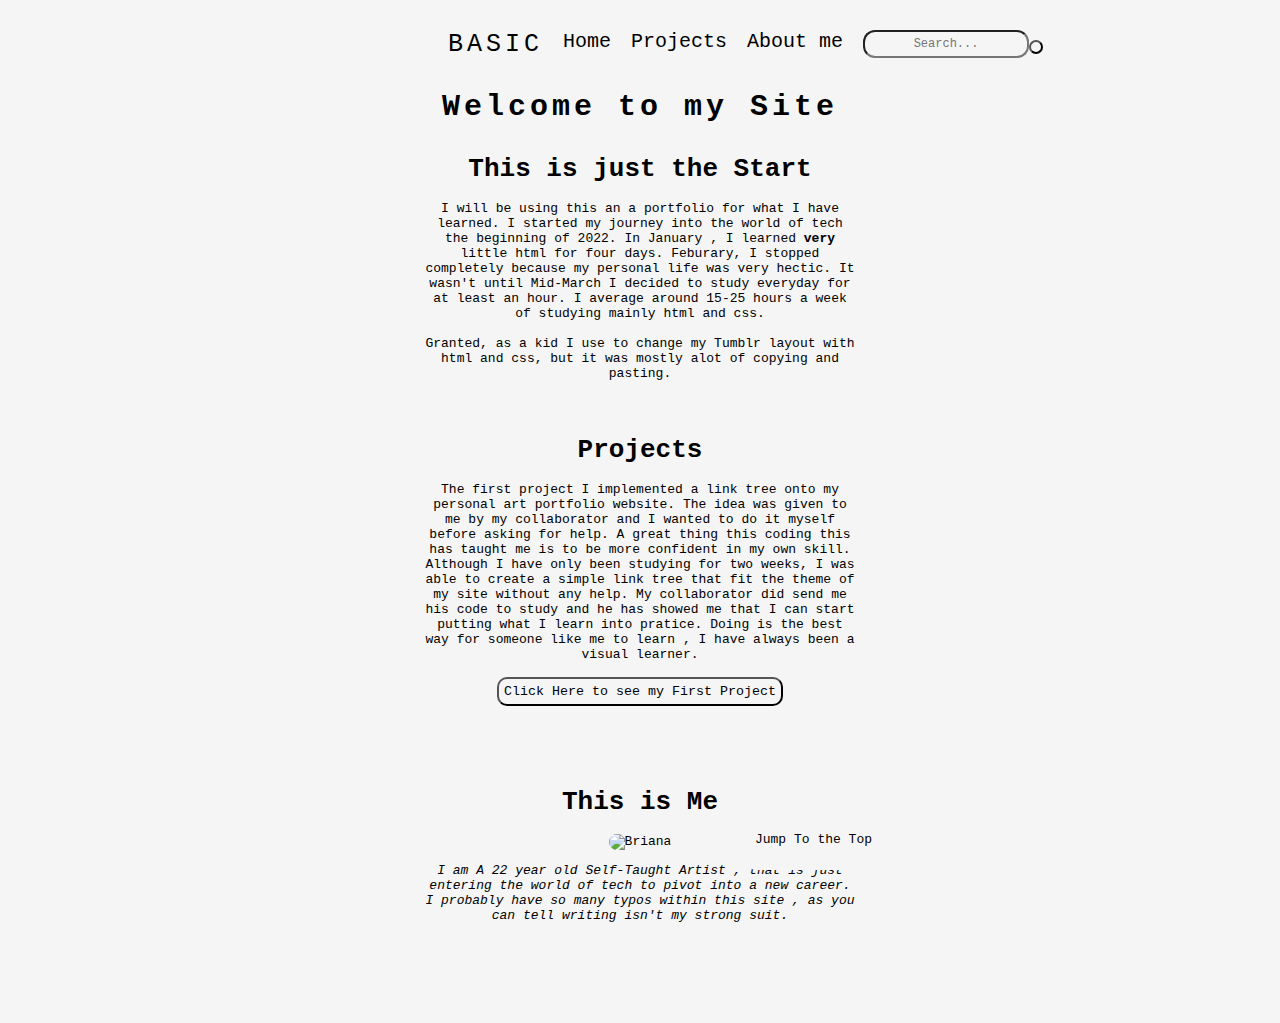
==== Basic-Portfolio/index.html @ 80fcb405 "Add files via upload" ====
<!DOCTYPE html>
<html lang="en"> 
  <head>
    <title> Very Basic Portfolio </title> 
    <link href="resources\index.css" type="text/css" rel="stylesheet">
</head>
  <body> 
      <!--this is my fixed navigation bar-->
      <nav>
        
          <ul class="navbar">
            <li><strong class="logo">BASIC</strong></li>
            <li><a href="#intro">Home</a></li>
              <li><a href="#projects">Projects</a></li>
              <li><a href="#about_me">About me</a></li>
          <li><input class="search" type="text" placeholder="Search..."><button type="submit"></button></li>
            </ul>
            <!--search bar is just decoration right now-->
      </nav>
      <section id="intro">
        <div class="title">
          <h3 >Welcome to my Site</h3>
        </div>
    <h1> This is just the Start </h1> 
    <article>
    <p>I will be using this an a portfolio for what I have learned. I started my journey into the world of tech
        the beginning of 2022. In January , I learned <strong>very</strong> little html for four days. Feburary, I 
        stopped completely because my personal life was very hectic. It wasn't until Mid-March I decided to study 
        everyday for at least an hour. I average around 15-25 hours a week of studying mainly html and css. <br><br> Granted,
        as a kid I use to change my Tumblr layout with html and css, but it was mostly alot of copying and pasting.
    </p>
  </article>
  </section>
  <!--This is going to be my project folder with examples-->
  <section id="projects">
<h1>Projects</h1>
<article>
    <p>The first project I implemented a link tree onto my personal art portfolio website.
    The idea was given to me by my collaborator and I wanted to do it myself before asking for help. 
    A great thing this coding this has taught me is to be more confident in my own skill. Although
    I have only been studying for two weeks, I was able to create a simple link tree that fit the theme
    of my site without any help. My collaborator did send me his code to study and he has showed me that 
    I can start putting what I learn into pratice. Doing is the best way for someone like me to learn , I 
    have always been a visual learner.
<br><br>
    <button><a href="http://www.verybacic.com/linktree" target="_blank" id="buttonlink">Click Here to see my First Project</a></button>
    </p>
</article>
  </section>
  <section id="about_me">
<h1> This is Me </h1>
<figure>
<img src="https://i.ibb.co/vcJ7Swk/IMG-1310.jpg" alt="Briana" width="200" height="auto" class="pfp">
</figure>
<p><em>I am A 22 year old Self-Taught Artist , that is just entering the world of tech
  to pivot into a new career. I probably have so many typos within this site , as you can 
  tell writing isn't my strong suit.
</em> </p>
  </section>
  <!--This is the footer added a link that jumps to the start of the page , it does not work porperly once 
  I used position:sticky-->
  <footer>
    <p><a href="#intro">Jump To the Top</a></p>
</footer>

</body>
</html>
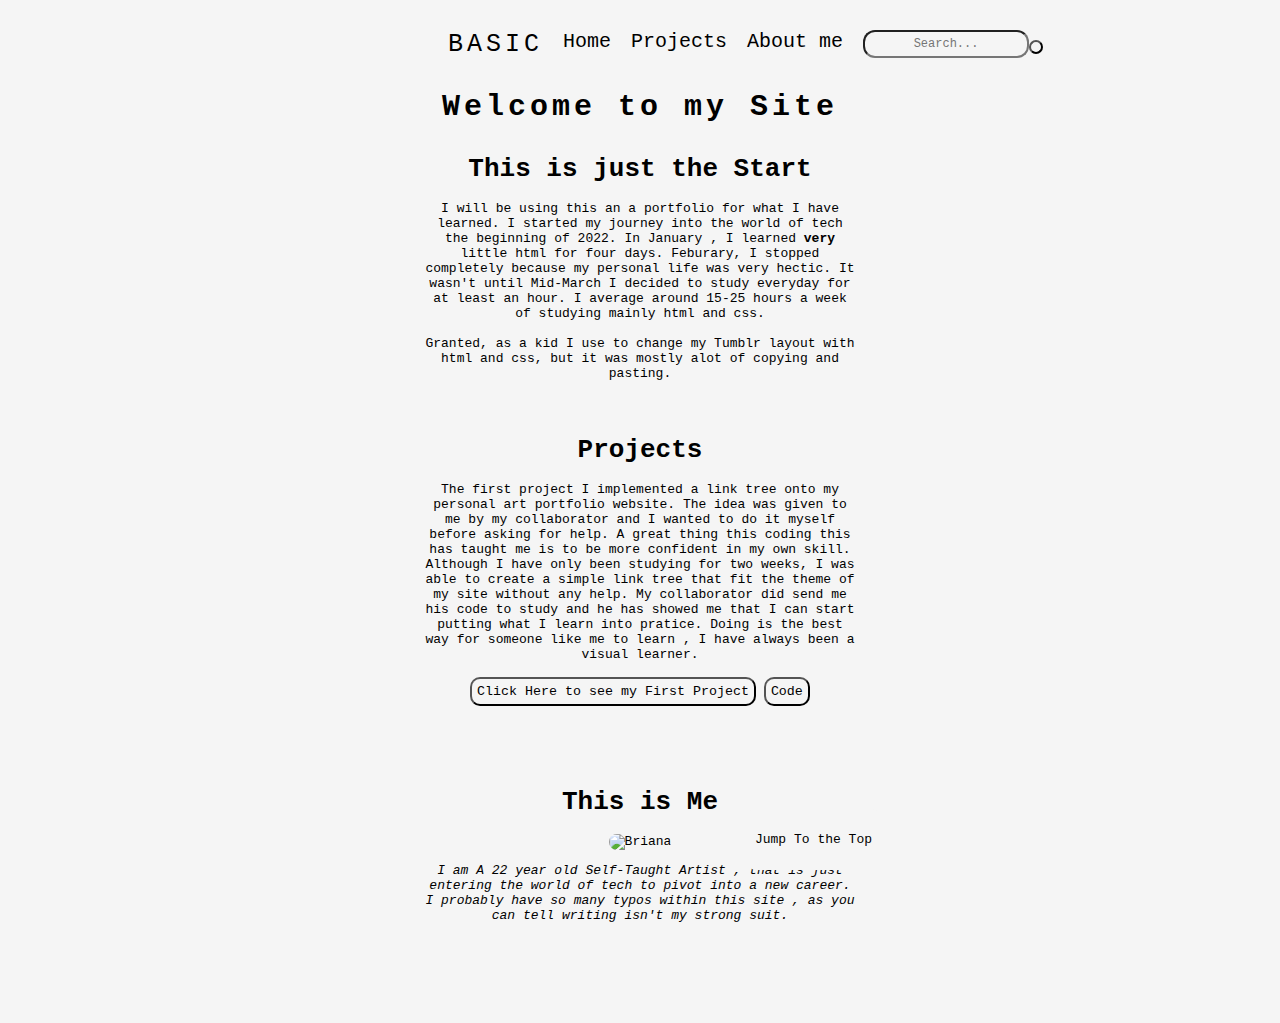
==== commit ac7918cb: "Update index.html" ====
--- a/Basic-Portfolio/index.html
+++ b/Basic-Portfolio/index.html
@@ -43,7 +43,8 @@
     I can start putting what I learn into pratice. Doing is the best way for someone like me to learn , I 
     have always been a visual learner.
 <br><br>
-    <button><a href="http://www.verybacic.com/linktree" target="_blank" id="buttonlink">Click Here to see my First Project</a></button>
+    <button id="buttonlink"><a href="http://www.verybacic.com/linktree" target="_blank" >Click Here to see my First Project</a></button>
+    <button id="git_hub"><a href="https://github.com/Bcartist/SiteCode" target="_blank"> Code </a></button>
     </p>
 </article>
   </section>
@@ -58,7 +59,7 @@
 </em> </p>
   </section>
   <!--This is the footer added a link that jumps to the start of the page , it does not work porperly once 
-  I used position:sticky-->
+  I used position:sticky for Sections-->
   <footer>
     <p><a href="#intro">Jump To the Top</a></p>
 </footer>
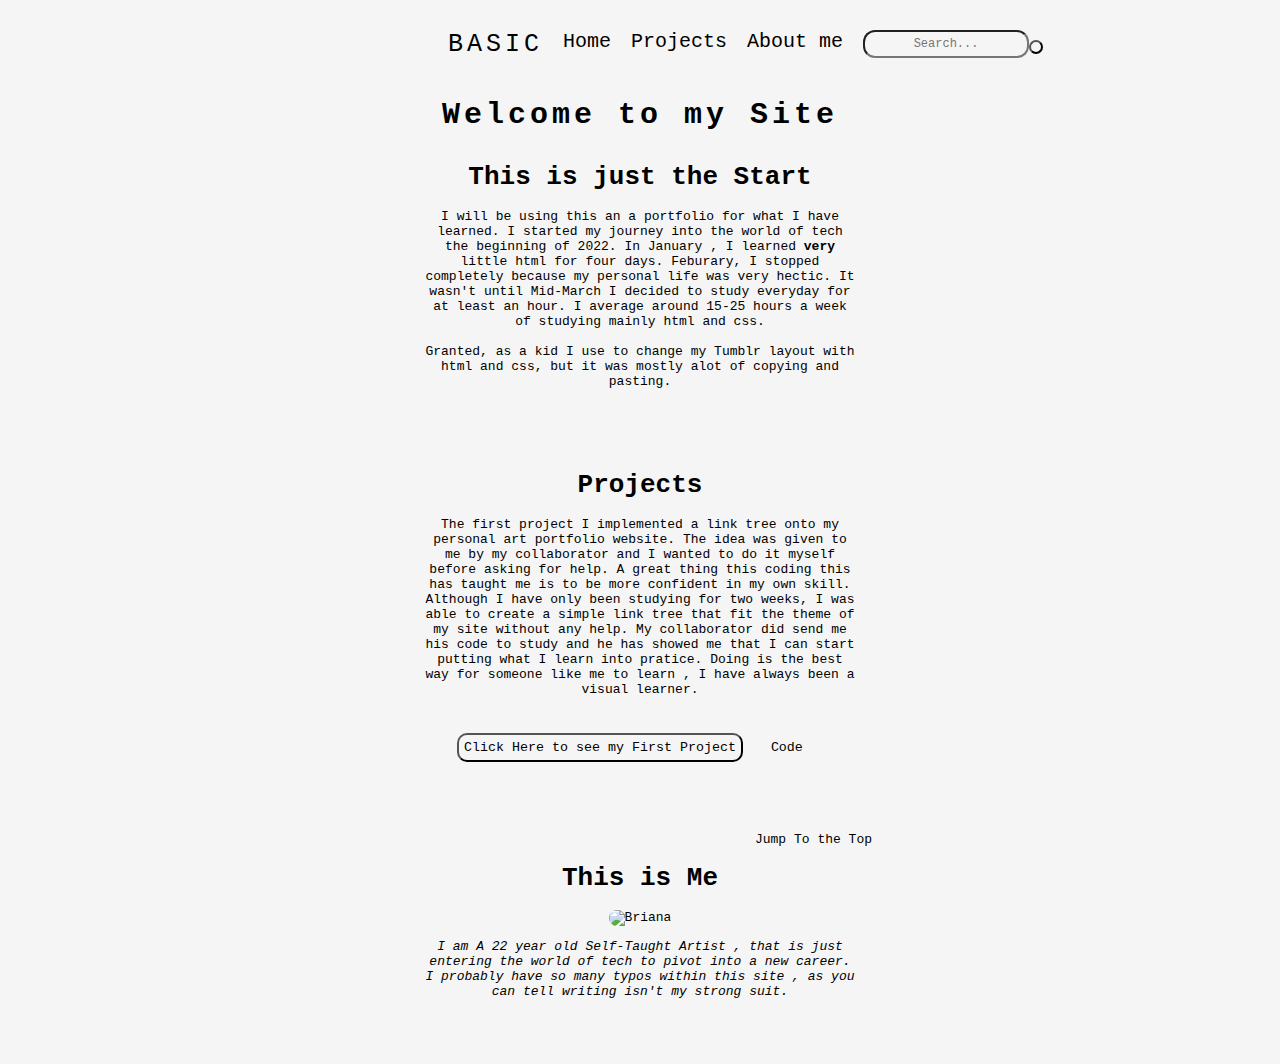
==== commit 8518cf30: "Update index.html" ====
--- a/Basic-Portfolio/index.html
+++ b/Basic-Portfolio/index.html
@@ -7,7 +7,6 @@
   <body> 
       <!--this is my fixed navigation bar-->
       <nav>
-        
           <ul class="navbar">
             <li><strong class="logo">BASIC</strong></li>
             <li><a href="#intro">Home</a></li>
@@ -17,6 +16,7 @@
             </ul>
             <!--search bar is just decoration right now-->
       </nav>
+    
       <section id="intro">
         <div class="title">
           <h3 >Welcome to my Site</h3>
@@ -32,37 +32,42 @@
   </article>
   </section>
   <!--This is going to be my project folder with examples-->
-  <section id="projects">
-<h1>Projects</h1>
-<article>
+
+    <section id="projects">
+      <h1>Projects</h1>
+      <article>
     <p>The first project I implemented a link tree onto my personal art portfolio website.
-    The idea was given to me by my collaborator and I wanted to do it myself before asking for help. 
-    A great thing this coding this has taught me is to be more confident in my own skill. Although
-    I have only been studying for two weeks, I was able to create a simple link tree that fit the theme
-    of my site without any help. My collaborator did send me his code to study and he has showed me that 
-    I can start putting what I learn into pratice. Doing is the best way for someone like me to learn , I 
-    have always been a visual learner.
-<br><br>
-    <button id="buttonlink"><a href="http://www.verybacic.com/linktree" target="_blank" >Click Here to see my First Project</a></button>
-    <button id="git_hub"><a href="https://github.com/Bcartist/SiteCode" target="_blank"> Code </a></button>
+       The idea was given to me by my collaborator and I wanted to do it myself before asking for help. 
+       A great thing this coding this has taught me is to be more confident in my own skill. Although
+       I have only been studying for two weeks, I was able to create a simple link tree that fit the theme
+       of my site without any help. My collaborator did send me his code to study and he has showed me that 
+       I can start putting what I learn into pratice. Doing is the best way for someone like me to learn , I 
+       have always been a visual learner.
+      <br><br>
+      <button id="buttonlink"><a href="http://www.verybacic.com/linktree" target="_blank" >Click Here to see my First Project</a></button>
+      <button id="git_hub"><a href="https://github.com/Bcartist/SiteCode" target="_blank"> Code </a></button>
     </p>
 </article>
   </section>
+  
   <section id="about_me">
-<h1> This is Me </h1>
-<figure>
-<img src="https://i.ibb.co/vcJ7Swk/IMG-1310.jpg" alt="Briana" width="200" height="auto" class="pfp">
-</figure>
-<p><em>I am A 22 year old Self-Taught Artist , that is just entering the world of tech
-  to pivot into a new career. I probably have so many typos within this site , as you can 
-  tell writing isn't my strong suit.
-</em> </p>
-  </section>
-  <!--This is the footer added a link that jumps to the start of the page , it does not work porperly once 
-  I used position:sticky for Sections-->
+    <h1> This is Me </h1>
+    <figure>
+    <img src="https://i.ibb.co/vcJ7Swk/IMG-1310.jpg" alt="Briana" width="200" height="auto" class="pfp">
+    </figure>
+    <p>
+      <em>I am A 22 year old Self-Taught Artist , that is just entering the world of tech
+      to pivot into a new career. I probably have so many typos within this site , as you can 
+       tell writing isn't my strong suit.</em> 
+      </p>
+   </section>
+   
+    <!--This is the footer added a link that jumps to the start of the page , it does not work porperly once 
+    I used position:sticky for Sections-->
+  
   <footer>
     <p><a href="#intro">Jump To the Top</a></p>
-</footer>
+  </footer>
 
 </body>
 </html>
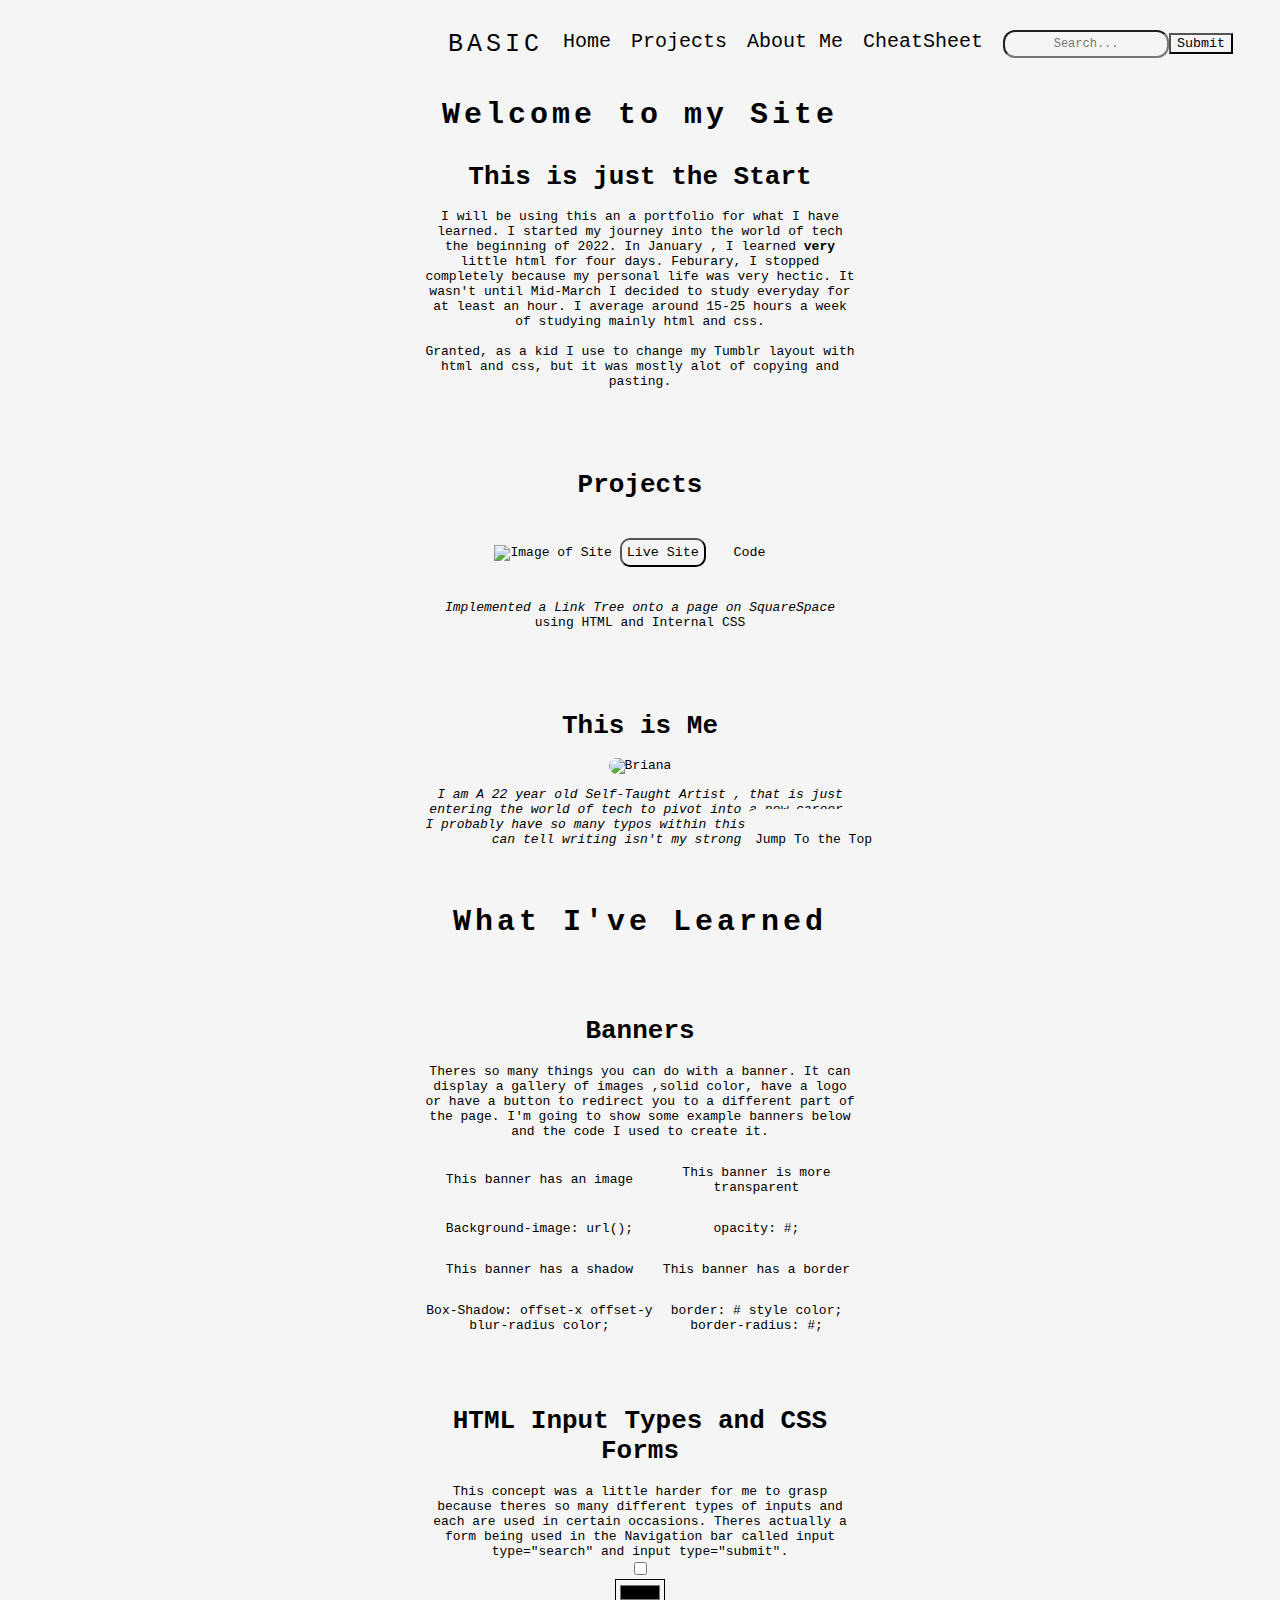
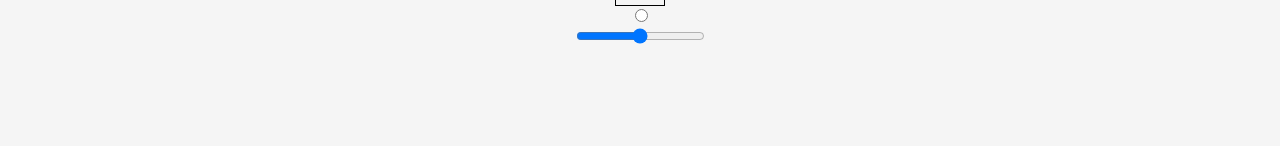
==== commit 6dd9818b: "Update index.html" ====
--- a/Basic-Portfolio/index.html
+++ b/Basic-Portfolio/index.html
@@ -3,24 +3,32 @@
   <head>
     <title> Very Basic Portfolio </title> 
     <link href="resources\index.css" type="text/css" rel="stylesheet">
-</head>
+    <link rel="preconnect" href="https://fonts.googleapis.com">
+<link rel="preconnect" href="https://fonts.gstatic.com" crossorigin>
+<link href="https://fonts.googleapis.com/css2?family=Cutive+Mono&family=Major+Mono+Display&family=Monofett&display=swap" rel="stylesheet">
+  </head>
+
+
   <body> 
       <!--this is my fixed navigation bar-->
       <nav>
           <ul class="navbar">
+            <!--this is the logo-->
             <li><strong class="logo">BASIC</strong></li>
             <li><a href="#intro">Home</a></li>
               <li><a href="#projects">Projects</a></li>
-              <li><a href="#about_me">About me</a></li>
-          <li><input class="search" type="text" placeholder="Search..."><button type="submit"></button></li>
+              <li><a href="#about_me">About Me</a></li>
+              <li><a href="#Cheat_Sheet">CheatSheet</a></li>
+          <li><input class="search" type="text" placeholder="Search..."><input class="submit" type="submit"></li>
             </ul>
             <!--search bar is just decoration right now-->
       </nav>
-    
-      <section id="intro">
+      <section  id="intro">
         <div class="title">
-          <h3 >Welcome to my Site</h3>
+          <h3>Welcome to my Site</h3>
         </div>
+
+        
     <h1> This is just the Start </h1> 
     <article>
     <p>I will be using this an a portfolio for what I have learned. I started my journey into the world of tech
@@ -31,43 +39,93 @@
     </p>
   </article>
   </section>
+
   <!--This is going to be my project folder with examples-->
-
-    <section id="projects">
-      <h1>Projects</h1>
-      <article>
-    <p>The first project I implemented a link tree onto my personal art portfolio website.
-       The idea was given to me by my collaborator and I wanted to do it myself before asking for help. 
-       A great thing this coding this has taught me is to be more confident in my own skill. Although
-       I have only been studying for two weeks, I was able to create a simple link tree that fit the theme
-       of my site without any help. My collaborator did send me his code to study and he has showed me that 
-       I can start putting what I learn into pratice. Doing is the best way for someone like me to learn , I 
-       have always been a visual learner.
-      <br><br>
-      <button id="buttonlink"><a href="http://www.verybacic.com/linktree" target="_blank" >Click Here to see my First Project</a></button>
-      <button id="git_hub"><a href="https://github.com/Bcartist/SiteCode" target="_blank"> Code </a></button>
-    </p>
-</article>
+  <section id="projects">
+    <h1>Projects</h1>
+    <article>
+      <div class="boxone">
+        <img src="https://i.ibb.co/9rZSSJV/linktree-SC.png" alt="Image of Site" height="150"  class="projectone"> 
+        <button id="buttonlink"><a href="http://www.verybacic.com/linktree" target="_blank" >Live Site </a></button>
+        <button id="git_hub"><a href="https://github.com/Bcartist/SiteCode" target="_blank"> Code </a></button>
+        <p><em>Implemented a Link Tree onto a page on SquareSpace </em>
+        <br>using HTML and Internal CSS </p>
+      </div>
+    </article>
   </section>
   
+
   <section id="about_me">
     <h1> This is Me </h1>
     <figure>
-    <img src="https://i.ibb.co/vcJ7Swk/IMG-1310.jpg" alt="Briana" width="200" height="auto" class="pfp">
+      <img src="https://i.ibb.co/vcJ7Swk/IMG-1310.jpg" alt="Briana" width="300" height="auto" class="pfp">
     </figure>
-    <p>
-      <em>I am A 22 year old Self-Taught Artist , that is just entering the world of tech
-      to pivot into a new career. I probably have so many typos within this site , as you can 
-       tell writing isn't my strong suit.</em> 
+      <article class="overlay"> 
+        <p class="text"><em>I am A 22 year old Self-Taught Artist , that is just entering the world of tech
+        to pivot into a new career. I probably have so many typos within this site , as you can 
+        tell writing isn't my strong suit.</em></p>
+      </article> 
+  </section>
+
+  <section id="Cheat_Sheet">
+      <h3>What I've Learned</h3>
+      <br><br> 
+      <article>
+      <h1>Banners</h1>  
+      <p>Theres so many things you can do with a banner. It can display a gallery of images
+      ,solid color, have a logo or have a button to redirect you to a different part of the page.
+      I'm going to show some example banners below and the code I used to create it.
+      <!--These are examples of different style banners-->
+        <banner>
+        <table width='100%' cellspacing=0 cellpadding=0>
+          <tr class="exone">
+          <td class="leftone"><p>This banner has an image</p></td>
+          <td class="rightone"><p>This banner is more transparent</p></td>
+          </tr>  
+          <tr class="code">
+            <td><p>Background-image: url();</p></td>
+            <td><p>
+              opacity: #;
+              </p></td>
+          </tr>
+          <tr>
+            <td class="lefttwo"><p>This banner has a shadow</p> </td>
+            <td class="righttwo"><p>This banner has a border</p></td>
+          </tr>
+          <tr class="code">
+            <td><p>Box-Shadow: offset-x offset-y blur-radius color;</p></td>
+            <td><p>
+              border: # style color;
+              border-radius: #;
+              </p></td>
+          </tr>
+        </table>
+        </banner>
       </p>
-   </section>
-   
-    <!--This is the footer added a link that jumps to the start of the page , it does not work porperly once 
-    I used position:sticky for Sections-->
-  
+    </article>
+    <br><br>
+    <article>
+      <h1>HTML Input Types and CSS Forms</h1>
+      <p>This concept was a little harder for me to grasp because theres so many different types of inputs and each are used 
+        in certain occasions. Theres actually a form being used in the Navigation bar called input type="search" and input 
+        type="submit". 
+        <br>
+        <input type="checkbox"> 
+        <br>
+        <input type="color">
+        <br>
+        <input type="radio">
+        <br>
+        <input type="range">
+      </p>
+    </article>
+  </section>
+
+  <!--This is the footer added a link that jumps to the start of the page , it does not work porperly once 
+  I used position:sticky-->
   <footer>
     <p><a href="#intro">Jump To the Top</a></p>
   </footer>
 
-</body>
+  </body>
 </html>
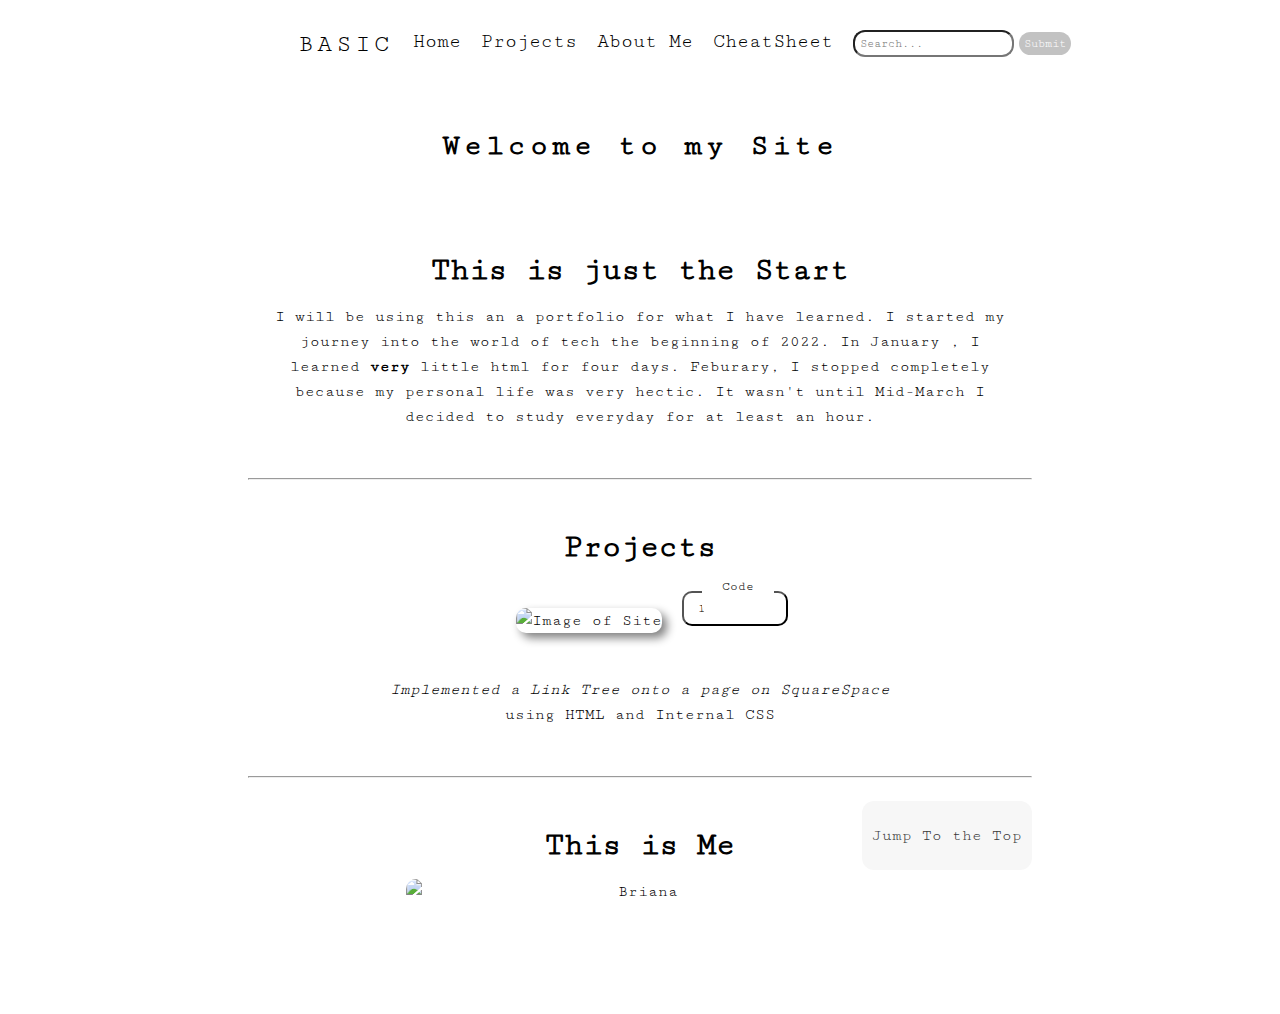
==== commit cee4a67c: "Moved Cheatsheet to new page" ====
--- a/Basic-Portfolio/index.html
+++ b/Basic-Portfolio/index.html
@@ -2,11 +2,15 @@
 <html lang="en"> 
   <head>
     <title> Very Basic Portfolio </title> 
+    
     <link href="resources\index.css" type="text/css" rel="stylesheet">
+   
+    <!--Fonts-->
     <link rel="preconnect" href="https://fonts.googleapis.com">
 <link rel="preconnect" href="https://fonts.gstatic.com" crossorigin>
 <link href="https://fonts.googleapis.com/css2?family=Cutive+Mono&family=Major+Mono+Display&family=Monofett&display=swap" rel="stylesheet">
-  </head>
+ 
+</head>
 
 
   <body> 
@@ -18,7 +22,7 @@
             <li><a href="#intro">Home</a></li>
               <li><a href="#projects">Projects</a></li>
               <li><a href="#about_me">About Me</a></li>
-              <li><a href="#Cheat_Sheet">CheatSheet</a></li>
+              <li><a href="resources/cheatsheet.html">CheatSheet</a></li>
           <li><input class="search" type="text" placeholder="Search..."><input class="submit" type="submit"></li>
             </ul>
             <!--search bar is just decoration right now-->
@@ -34,15 +38,16 @@
     <p>I will be using this an a portfolio for what I have learned. I started my journey into the world of tech
         the beginning of 2022. In January , I learned <strong>very</strong> little html for four days. Feburary, I 
         stopped completely because my personal life was very hectic. It wasn't until Mid-March I decided to study 
-        everyday for at least an hour. I average around 15-25 hours a week of studying mainly html and css. <br><br> Granted,
-        as a kid I use to change my Tumblr layout with html and css, but it was mostly alot of copying and pasting.
+        everyday for at least an hour. 
     </p>
   </article>
   </section>
 
+  <hr>
   <!--This is going to be my project folder with examples-->
-  <section id="projects">
-    <h1>Projects</h1>
+
+  <section id="projects" >
+    <h1 >Projects</h1>
     <article>
       <div class="boxone">
         <img src="https://i.ibb.co/9rZSSJV/linktree-SC.png" alt="Image of Site" height="150"  class="projectone"> 
@@ -54,7 +59,7 @@
     </article>
   </section>
   
-
+<hr>
   <section id="about_me">
     <h1> This is Me </h1>
     <figure>
@@ -67,62 +72,7 @@
       </article> 
   </section>
 
-  <section id="Cheat_Sheet">
-      <h3>What I've Learned</h3>
-      <br><br> 
-      <article>
-      <h1>Banners</h1>  
-      <p>Theres so many things you can do with a banner. It can display a gallery of images
-      ,solid color, have a logo or have a button to redirect you to a different part of the page.
-      I'm going to show some example banners below and the code I used to create it.
-      <!--These are examples of different style banners-->
-        <banner>
-        <table width='100%' cellspacing=0 cellpadding=0>
-          <tr class="exone">
-          <td class="leftone"><p>This banner has an image</p></td>
-          <td class="rightone"><p>This banner is more transparent</p></td>
-          </tr>  
-          <tr class="code">
-            <td><p>Background-image: url();</p></td>
-            <td><p>
-              opacity: #;
-              </p></td>
-          </tr>
-          <tr>
-            <td class="lefttwo"><p>This banner has a shadow</p> </td>
-            <td class="righttwo"><p>This banner has a border</p></td>
-          </tr>
-          <tr class="code">
-            <td><p>Box-Shadow: offset-x offset-y blur-radius color;</p></td>
-            <td><p>
-              border: # style color;
-              border-radius: #;
-              </p></td>
-          </tr>
-        </table>
-        </banner>
-      </p>
-    </article>
-    <br><br>
-    <article>
-      <h1>HTML Input Types and CSS Forms</h1>
-      <p>This concept was a little harder for me to grasp because theres so many different types of inputs and each are used 
-        in certain occasions. Theres actually a form being used in the Navigation bar called input type="search" and input 
-        type="submit". 
-        <br>
-        <input type="checkbox"> 
-        <br>
-        <input type="color">
-        <br>
-        <input type="radio">
-        <br>
-        <input type="range">
-      </p>
-    </article>
-  </section>
-
-  <!--This is the footer added a link that jumps to the start of the page , it does not work porperly once 
-  I used position:sticky-->
+  <!--This is the footer added a link that jumps to the start of the page-->
   <footer>
     <p><a href="#intro">Jump To the Top</a></p>
   </footer>
